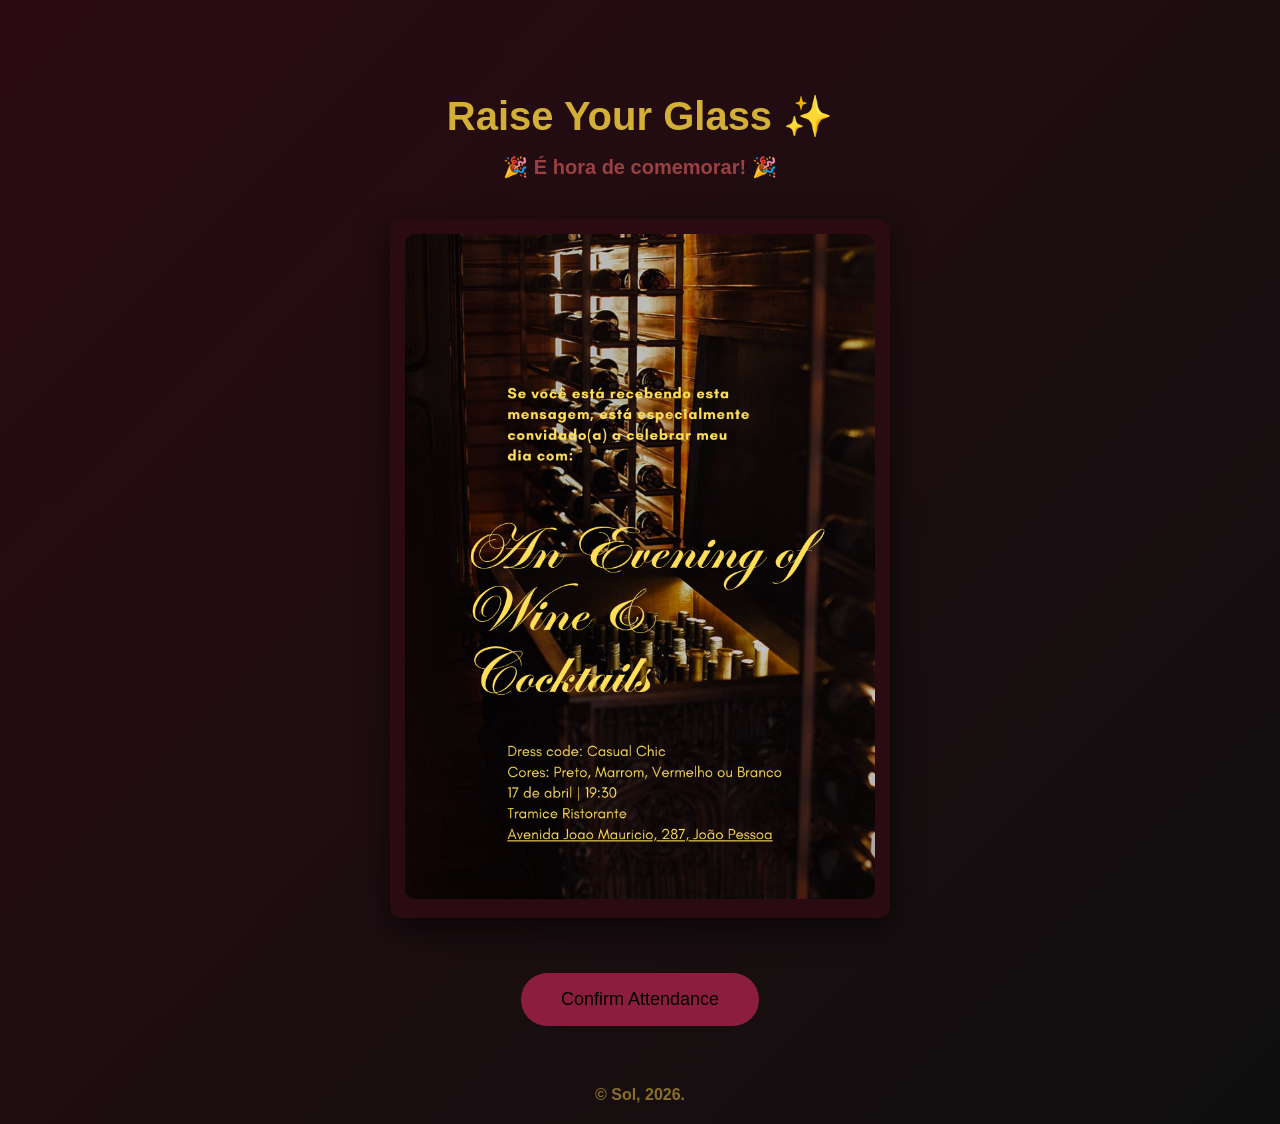
==== index.html @ 15a3ed28 "Primeiro commit do convite" ====
<!DOCTYPE html>
<html lang="en">
<head>
  <meta charset="UTF-8">
  <meta name="viewport" content="width=device-width, initial-scale=1.0">
  <title>Convite</title>
  <link rel="stylesheet" href="principal.css">
</head>
<body>

  <section class="hero">
    <h1>Raise Your Glass ✨</h1>
    <div id="countdown">00d 00h 00m 00s</div>
</section>

  <section class="invite-section">
    <div class="invite-card">
      <img src="image/convite.png" alt="Convite do evento">
    </div>
  </section>

  <div class="button">
    <a href="confirmado.html">Confirm Attendance</a>
  </div>

  <footer>
    <strong>© Sol, 2026.</strong>
  </footer>

<script>
const countdownDate = new Date("2026-04-17T19:30:00").getTime();

function updateCountdown() {
  const now = new Date().getTime();
  const distance = countdownDate - now;

  if (distance < 0) {
    document.getElementById("countdown").innerHTML = "🎉 É hora de comemorar! 🎉";
    clearInterval(timer);
    return;
  }

  const days = Math.floor(distance / (1000 * 60 * 60 * 24));
  const hours = Math.floor((distance % (1000 * 60 * 60 * 24)) / (1000 * 60 * 60));
  const minutes = Math.floor((distance % (1000 * 60 * 60)) / (1000 * 60));
  const seconds = Math.floor((distance % (1000 * 60)) / 1000);

  document.getElementById("countdown").innerHTML = `${days}d ${hours}h ${minutes}m ${seconds}s`;
}

updateCountdown();
const timer = setInterval(updateCountdown, 1000);
</script>

</body>
</html>
---- principal.css ----
/* RESET E BASE */
*{ box-sizing: border-box; }

body {
margin: 0;
font-family: Inter, sans-serif;
background: linear-gradient(135deg, #2b0b12, #0f0f0f);
color: white;
text-align: center;
}


.hero {
padding: 60px 20px 20px;
}

.hero h1 {
font-size: 40px;
font-family: 'Glacial Indifference', sans-serif;
margin-bottom: 10px;
color: #d4af37;
}

.hero p { 
font-size: 18px;
opacity: 0.8; 
}

#countdown {
margin-top: 15px;
font-size: 20px;
font-weight: bold;
color: #9a4141; /* vernelho para destaque */
}

.invite-section {
padding: 20px;
display: flex;
justify-content: center;
}

.invite-card {
background: #2b0b12;
padding: 15px;
border-radius: 12px;
box-shadow: 0 10px 30px rgba(0,0,0,0.6);
max-width: 500px;
width: 100%;
}

.invite-card img {
width: 100%;
height: auto;
border-radius: 10px;
}

.invite-card img:hover {
box-shadow: 0 0 28px #d4af37; /* brilho dourado */
}

.button { 
margin-top: 35px;
}

.button a {
display: inline-block;
text-decoration: none;
background: #8b1e3f;
color: rgb(0, 0, 0);
padding: 16px 40px;
border-radius: 30px;
font-size: 18px;
transition: 0.3s;
}

.button a:hover { 
background: #d4af37; 
}

footer { 
margin-top: 60px;
opacity: 0.6;
padding-bottom: 20px;
color: #d4af37;
}

@media (max-width: 600px) {
.hero h1 { font-size: 30px; }
.hero p { font-size: 16px; }
button a { width: 80%; font-size: 17px; }
}
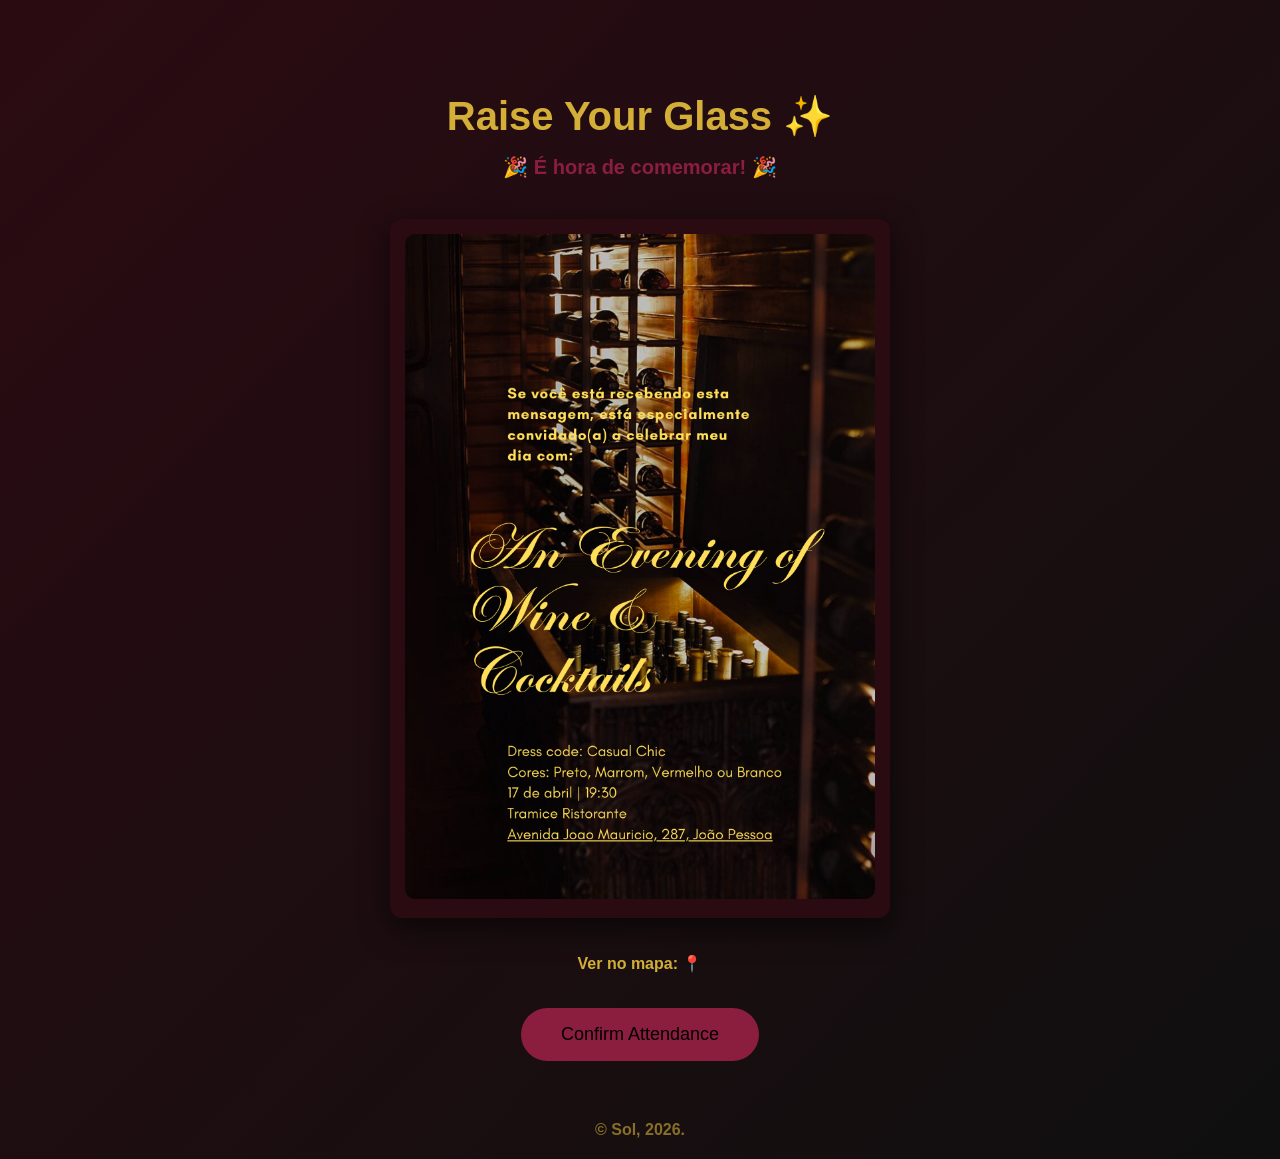
==== commit 11437acc: "Atualiza convite com contador e link do restaurante" ====
--- a/index.html
+++ b/index.html
@@ -18,6 +18,11 @@
       <img src="image/convite.png" alt="Convite do evento">
     </div>
   </section>
+
+<p class="map-link">
+  <a href="https://maps.app.goo.gl/8Y3uYGsKsVmHqZHS6" target="_blank">Ver no mapa: 📍</a>
+</p>
+</section>
 
   <div class="button">
     <a href="confirmado.html">Confirm Attendance</a>
--- a/principal.css
+++ b/principal.css
@@ -30,7 +30,7 @@
 margin-top: 15px;
 font-size: 20px;
 font-weight: bold;
-color: #9a4141; /* vernelho para destaque */
+color: #8b1e3f; /* vernelho para destaque */
 }
 
 .invite-section {
@@ -88,4 +88,14 @@
 .hero h1 { font-size: 30px; }
 .hero p { font-size: 16px; }
 button a { width: 80%; font-size: 17px; }
+}
+
+.map-link a {
+color: #d4af37;
+text-decoration: none;
+font-weight: bold;
+}
+
+.map-link a:hover {
+color: #fff;
 }
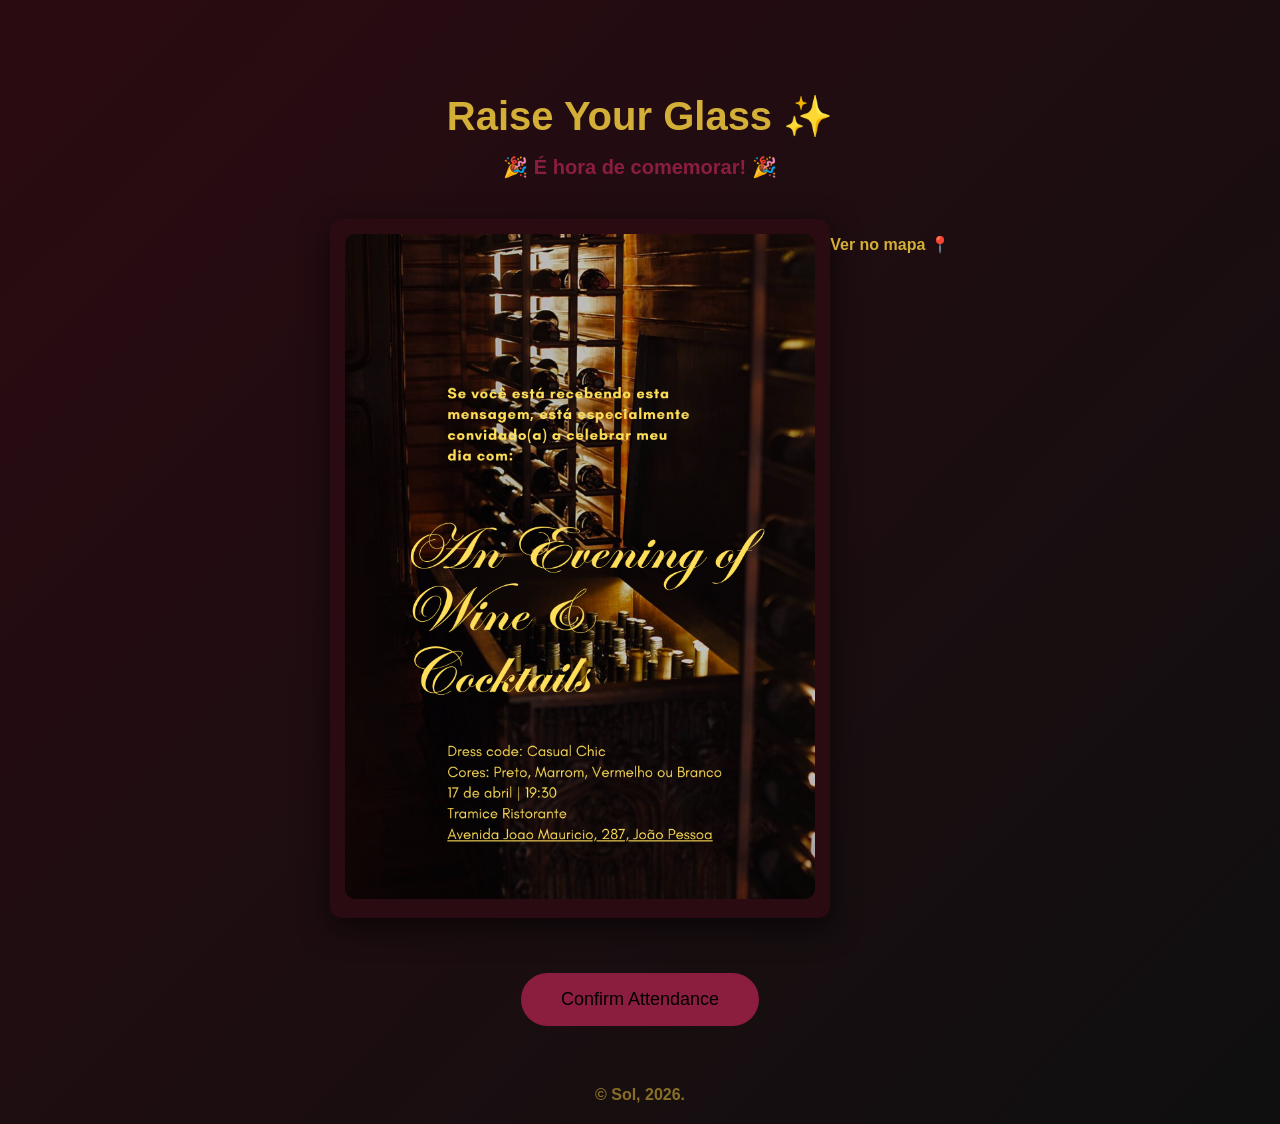
==== commit 958b36b3: "Atualiza convite com contador e link do restaurante" ====
--- a/index.html
+++ b/index.html
@@ -13,15 +13,14 @@
     <div id="countdown">00d 00h 00m 00s</div>
 </section>
 
-  <section class="invite-section">
-    <div class="invite-card">
-      <img src="image/convite.png" alt="Convite do evento">
-    </div>
-  </section>
-
-<p class="map-link">
-  <a href="https://maps.app.goo.gl/8Y3uYGsKsVmHqZHS6" target="_blank">Ver no mapa: 📍</a>
-</p>
+<section class="invite-section">
+  <div class="invite-card">
+    <img src="image/convite.png" alt="Convite do evento">
+  </div>
+  
+  <p class="map-link">
+    <a href="https://maps.app.goo.gl/8Y3uYGsKsVmHqZHS6" target="_blank">Ver no mapa 📍</a>
+  </p>
 </section>
 
   <div class="button">
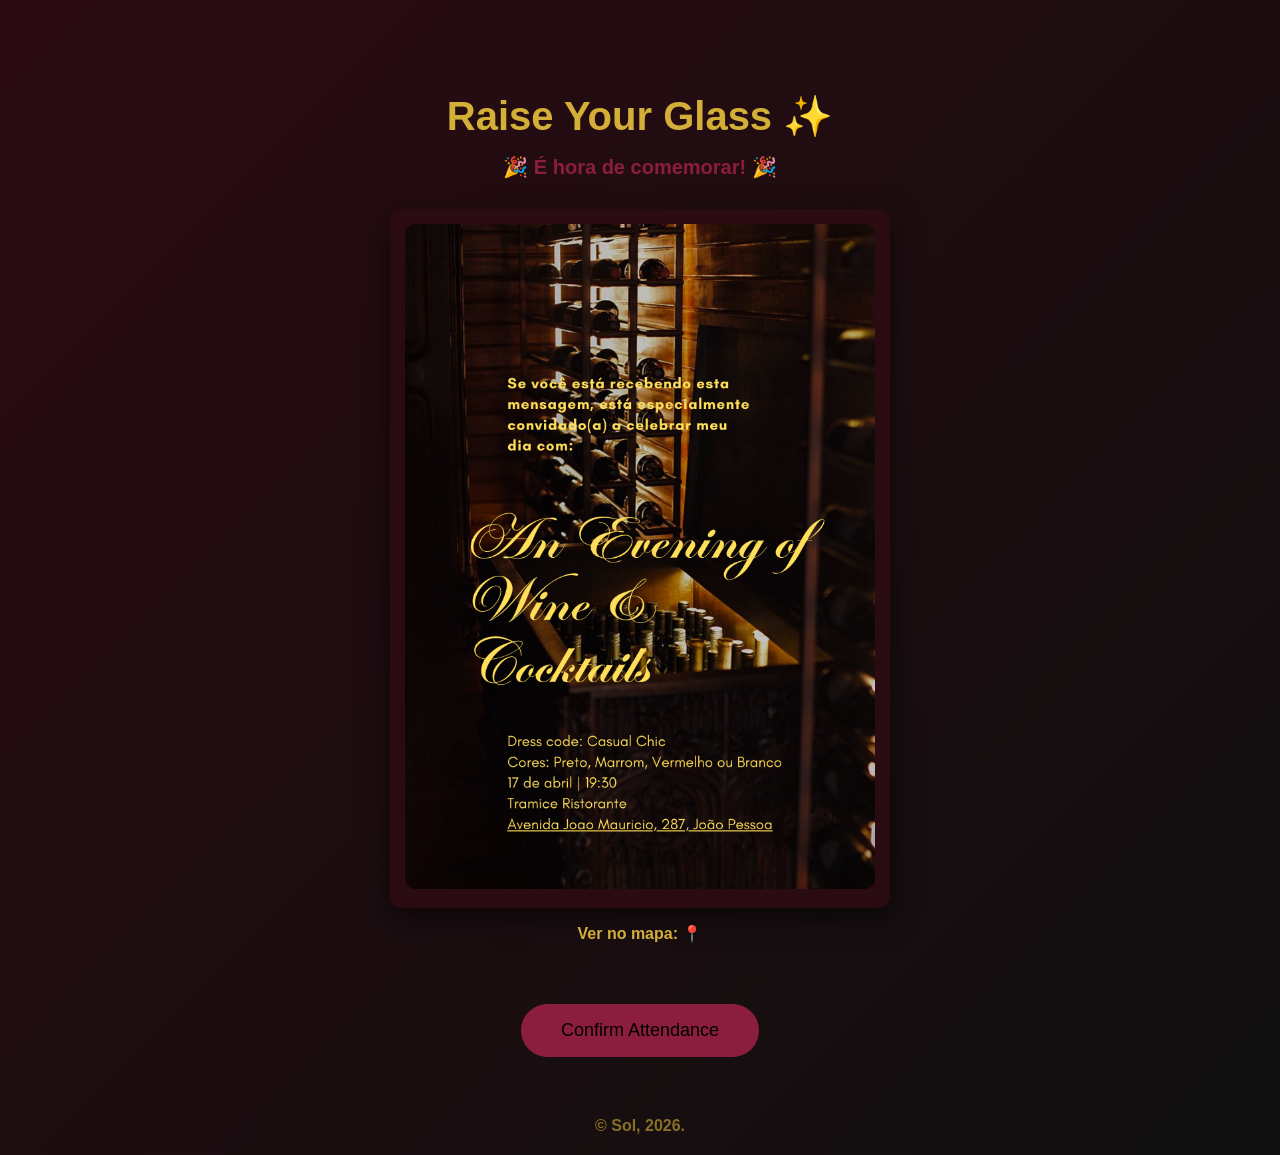
==== commit e14c7725: "Att" ====
--- a/index.html
+++ b/index.html
@@ -17,9 +17,10 @@
   <div class="invite-card">
     <img src="image/convite.png" alt="Convite do evento">
   </div>
-  
+
+
   <p class="map-link">
-    <a href="https://maps.app.goo.gl/8Y3uYGsKsVmHqZHS6" target="_blank">Ver no mapa 📍</a>
+    <a href="https://maps.app.goo.gl/8Y3uYGsKsVmHqZHS6" target="_blank">Ver no mapa: 📍</a>
   </p>
 </section>
 
--- a/principal.css
+++ b/principal.css
@@ -34,10 +34,12 @@
 }
 
 .invite-section {
-padding: 20px;
+padding: 10px;
 display: flex;
-justify-content: center;
+flex-direction: column; /* muda o flex para empilhar elementos verticalmente */
+align-items: center;    /* centraliza horizontalmente */
 }
+
 
 .invite-card {
 background: #2b0b12;
